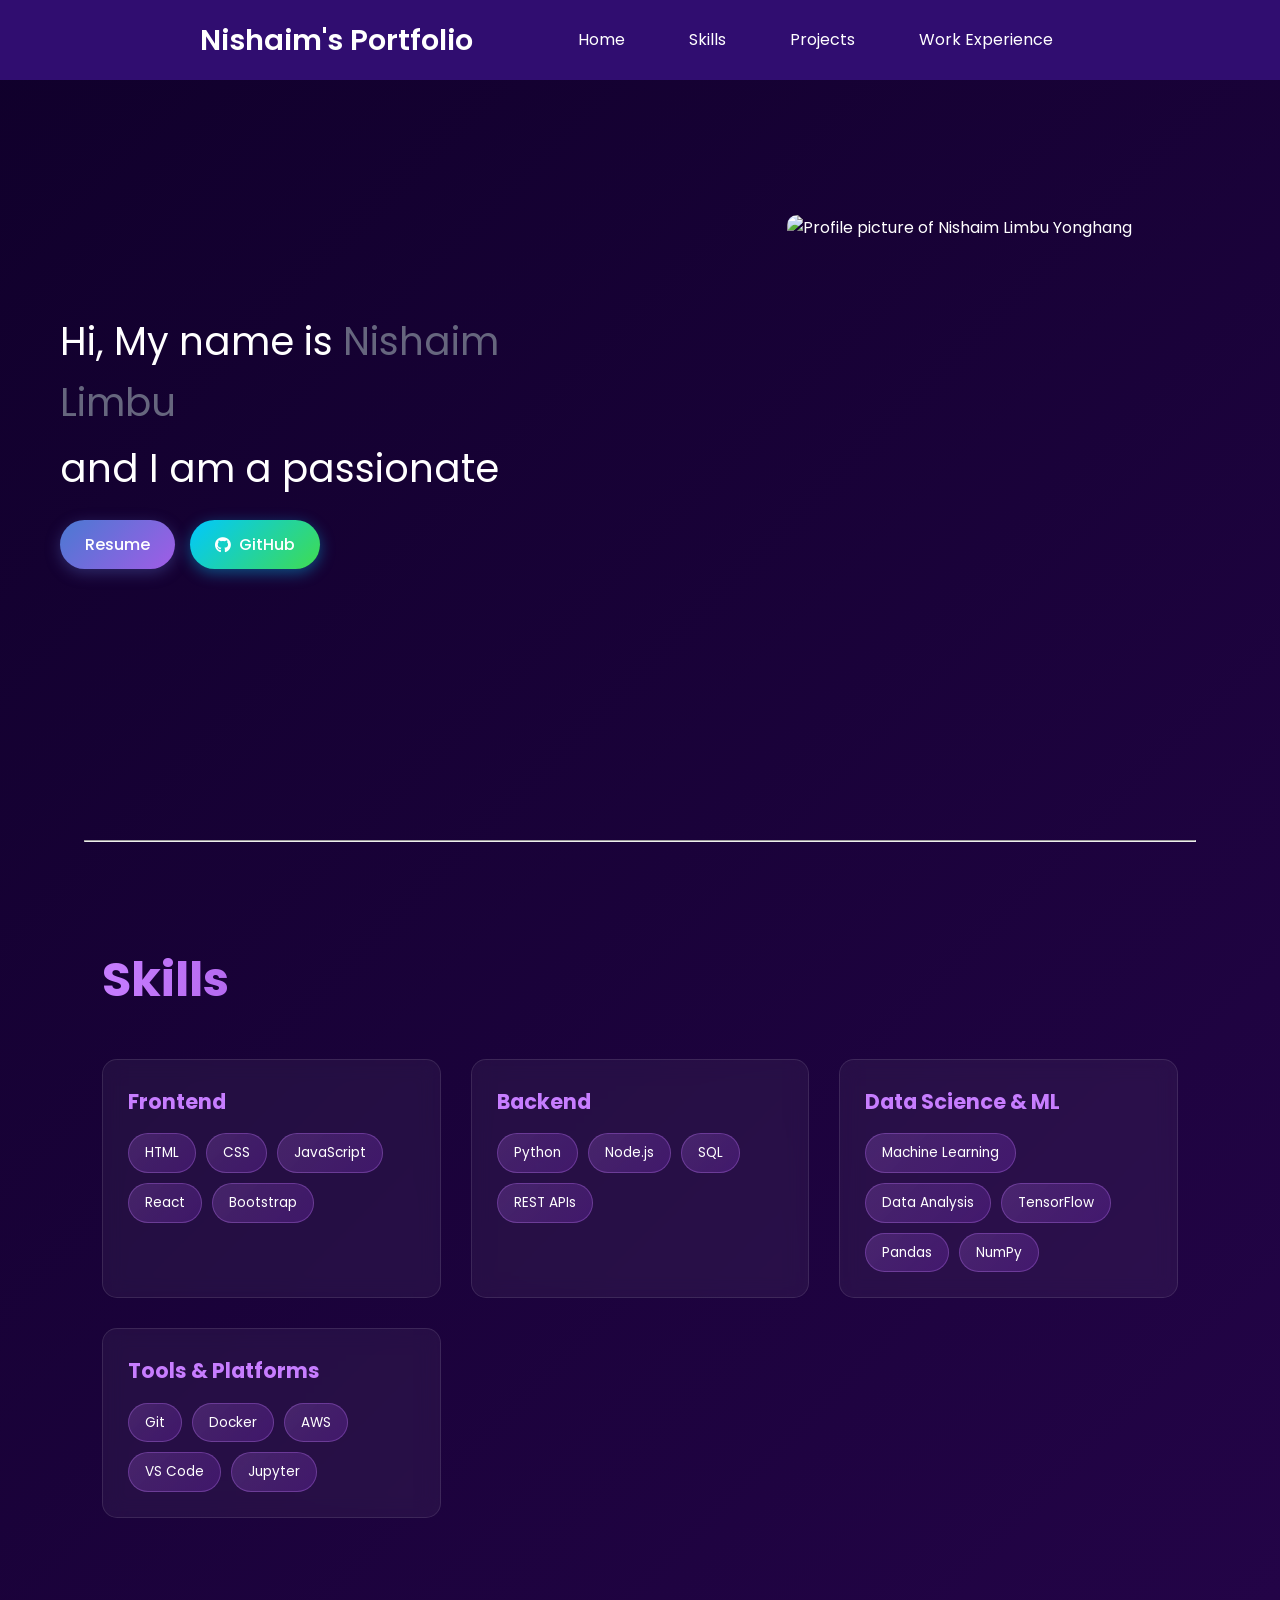
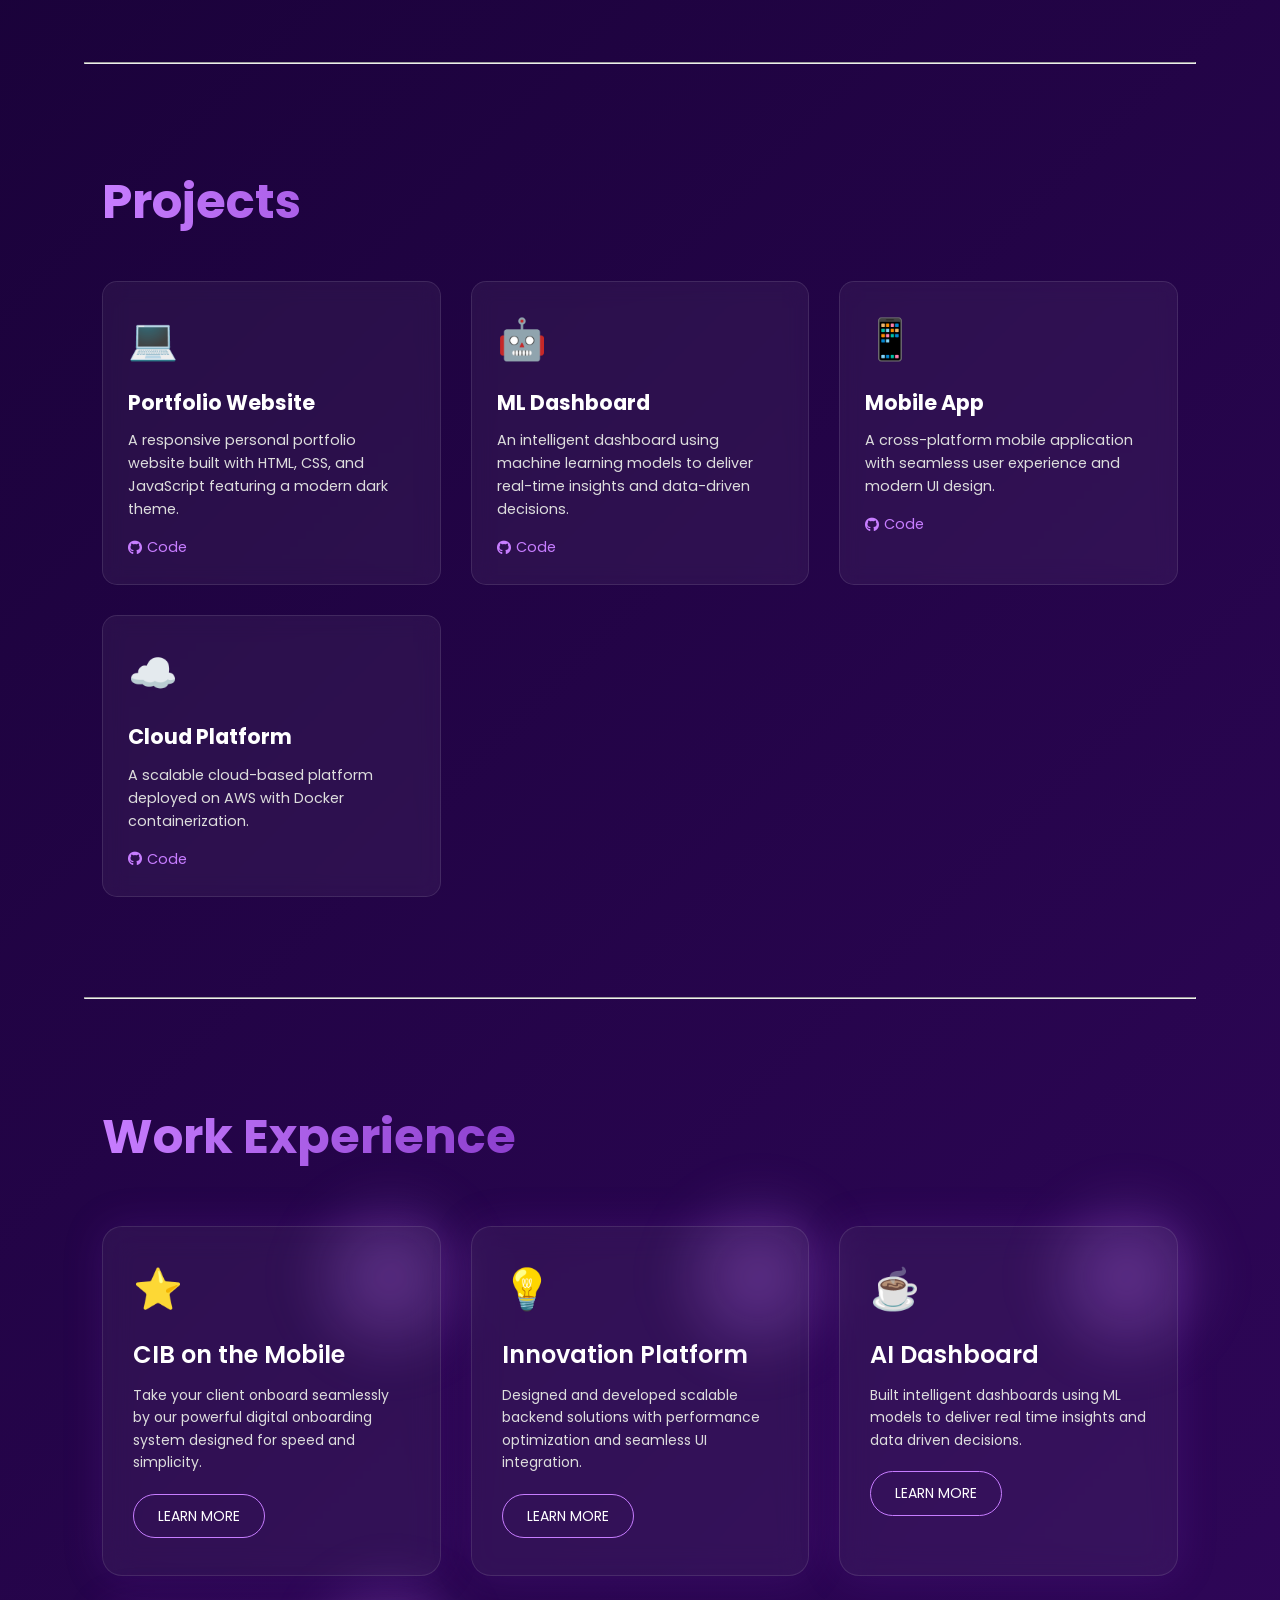
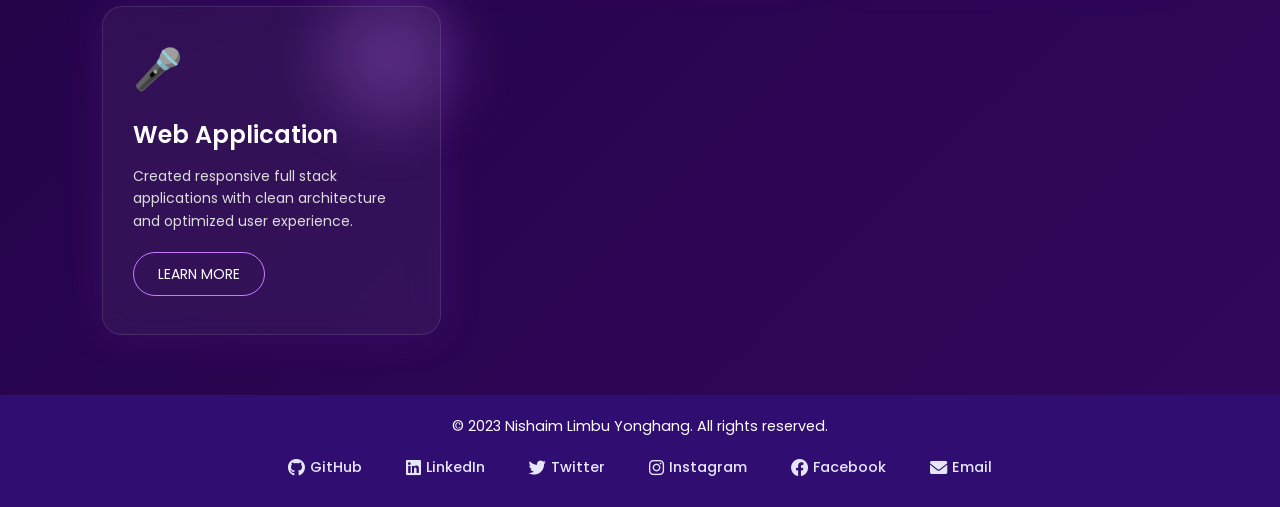
==== Portfolio/index.html @ 41212354 "Add files via upload" ====
<!DOCTYPE html>
<html lang="en">

<head>
    <meta charset="UTF-8">
    <meta name="viewport" content="width=device-width, initial-scale=1.0">
    <title>Nishaim Limbu Yonghang - Portfolio</title>
    <link rel="preconnect" href="https://fonts.googleapis.com">
    <link rel="preconnect" href="https://fonts.gstatic.com" crossorigin>
    <link href="https://fonts.googleapis.com/css2?family=Poppins:wght@400;600&display=swap" rel="stylesheet">
    <link rel="stylesheet" href="https://cdnjs.cloudflare.com/ajax/libs/font-awesome/6.0.0/css/all.min.css">
    <link rel="stylesheet" href="style.css">
</head>

<body>
    <header>
        <nav>
            <div class="left">Nishaim's Portfolio</div>
            <div class="right">
                <button class="hamburger" aria-label="Toggle navigation menu">
                    <span></span>
                    <span></span>
                    <span></span>
                </button>
                <ul class="nav-menu">
                    <li><a href="#home">Home</a></li>
                    <li><a href="#skills">Skills</a></li>
                    <li><a href="#projects">Projects</a></li>
                    <li><a href="#work">Work Experience</a></li>
                </ul>
            </div>
        </nav>
    </header>
    <main>
        <section id="home" class="firstSection">
            <div class="leftSection">
                <div class="introText">
                    Hi, My name is <span class="txtcolor">Nishaim Limbu</span>
                    <span class="passionate-text">and I am a passionate</span>
                    <span id="element"></span>
                    <div class="button">
                        <a href="resume.pdf" download class="btn resume-btn">Resume</a>
                        <a href="https://github.com/NishaimLimbu" target="_blank" class="btn github-btn">
                            <i class="fab fa-github"></i> GitHub
                        </a>
                    </div>
                </div>
            </div>
            <div class="rightSection">
                <img src="image.png" alt="Profile picture of Nishaim Limbu Yonghang" loading="lazy">
            </div>
        </section>
        <hr>
        <section id="skills" class="skillsSection">
            <h1 class="section-title">Skills</h1>
            <div class="skills-container">
                <div class="skill-category">
                    <h3>Frontend</h3>
                    <div class="skill-tags">
                        <span class="skill-tag">HTML</span>
                        <span class="skill-tag">CSS</span>
                        <span class="skill-tag">JavaScript</span>
                        <span class="skill-tag">React</span>
                        <span class="skill-tag">Bootstrap</span>
                    </div>
                </div>
                <div class="skill-category">
                    <h3>Backend</h3>
                    <div class="skill-tags">
                        <span class="skill-tag">Python</span>
                        <span class="skill-tag">Node.js</span>
                        <span class="skill-tag">SQL</span>
                        <span class="skill-tag">REST APIs</span>
                    </div>
                </div>
                <div class="skill-category">
                    <h3>Data Science & ML</h3>
                    <div class="skill-tags">
                        <span class="skill-tag">Machine Learning</span>
                        <span class="skill-tag">Data Analysis</span>
                        <span class="skill-tag">TensorFlow</span>
                        <span class="skill-tag">Pandas</span>
                        <span class="skill-tag">NumPy</span>
                    </div>
                </div>
                <div class="skill-category">
                    <h3>Tools & Platforms</h3>
                    <div class="skill-tags">
                        <span class="skill-tag">Git</span>
                        <span class="skill-tag">Docker</span>
                        <span class="skill-tag">AWS</span>
                        <span class="skill-tag">VS Code</span>
                        <span class="skill-tag">Jupyter</span>
                    </div>
                </div>
            </div>
        </section>
        <hr>
        <section id="projects" class="projectsSection">
            <h1 class="section-title">Projects</h1>
            <div class="projects-grid">
                <div class="project-card">
                    <div class="project-icon">💻</div>
                    <h3>Portfolio Website</h3>
                    <p>A responsive personal portfolio website built with HTML, CSS, and JavaScript featuring a modern
                        dark theme.</p>
                    <div class="project-links">
                        <a href="https://github.com/NishaimLimbu" target="_blank"><i class="fab fa-github"></i> Code</a>
                    </div>
                </div>
                <div class="project-card">
                    <div class="project-icon">🤖</div>
                    <h3>ML Dashboard</h3>
                    <p>An intelligent dashboard using machine learning models to deliver real-time insights and
                        data-driven decisions.</p>
                    <div class="project-links">
                        <a href="https://github.com/NishaimLimbu" target="_blank"><i class="fab fa-github"></i> Code</a>
                    </div>
                </div>
                <div class="project-card">
                    <div class="project-icon">📱</div>
                    <h3>Mobile App</h3>
                    <p>A cross-platform mobile application with seamless user experience and modern UI design.</p>
                    <div class="project-links">
                        <a href="https://github.com/NishaimLimbu" target="_blank"><i class="fab fa-github"></i> Code</a>
                    </div>
                </div>
                <div class="project-card">
                    <div class="project-icon">☁️</div>
                    <h3>Cloud Platform</h3>
                    <p>A scalable cloud-based platform deployed on AWS with Docker containerization.</p>
                    <div class="project-links">
                        <a href="https://github.com/NishaimLimbu" target="_blank"><i class="fab fa-github"></i> Code</a>
                    </div>
                </div>
            </div>
        </section>
        <hr>
        <section id="work" class="workSection">
            <h1 class="work-title">Work Experience</h1>
            <div class="container">
                <div class="card">
                    <div class="icon">⭐</div>
                    <h2>CIB on the Mobile</h2>
                    <p>Take your client onboard seamlessly by our powerful digital onboarding system designed for speed
                        and simplicity.</p>
                    <a href="#" class="btn-card">LEARN MORE</a>
                </div>
                <div class="card">
                    <div class="icon">💡</div>
                    <h2>Innovation Platform</h2>
                    <p>Designed and developed scalable backend solutions with performance optimization and seamless UI
                        integration.</p>
                    <a href="#" class="btn-card">LEARN MORE</a>
                </div>
                <div class="card">
                    <div class="icon">☕</div>
                    <h2>AI Dashboard</h2>
                    <p>Built intelligent dashboards using ML models to deliver real time insights and data driven
                        decisions.</p>
                    <a href="#" class="btn-card">LEARN MORE</a>
                </div>
                <div class="card">
                    <div class="icon">🎤</div>
                    <h2>Web Application</h2>
                    <p>Created responsive full stack applications with clean architecture and optimized user experience.
                    </p>
                    <a href="#" class="btn-card">LEARN MORE</a>
                </div>
            </div>
        </section>
    </main>
    <footer>
        <div class="footer-content">
            <p>&copy; 2023 Nishaim Limbu Yonghang. All rights reserved.</p>
            <div class="social-links">
                <a href="https://github.com/NishaimLimbu" target="_blank" aria-label="GitHub"><i
                        class="fab fa-github"></i> <span>GitHub</span></a>
                <a href="https://www.linkedin.com/in/nishaim-limbu" target="_blank" aria-label="LinkedIn"><i
                        class="fab fa-linkedin"></i> <span>LinkedIn</span></a>
                <a href="https://twitter.com/nishaim_limbu" target="_blank" aria-label="Twitter"><i
                        class="fab fa-twitter"></i> <span>Twitter</span></a>
                <a href="https://www.instagram.com/nishaim_limbu" target="_blank" aria-label="Instagram"><i
                        class="fab fa-instagram"></i> <span>Instagram</span></a>
                <a href="https://www.facebook.com/shaming.nishaim" target="_blank" aria-label="Facebook"><i
                        class="fab fa-facebook"></i> <span>Facebook</span></a>
                <a href="mailto:itsnishaim@gmail.com" aria-label="Email"><i class="fas fa-envelope"></i>
                    <span>Email</span></a>
            </div>
        </div>
    </footer>

    <script src="https://unpkg.com/typed.js@3.0.0/dist/typed.umd.js"></script>
    <script>
        // Typed.js initialization
        var typed = new Typed('#element', {
            strings: ['Web Developer', 'Data Analyst', 'Data Scientist', 'ML Developer'],
            loop: true,
            typeSpeed: 50,
        });

        // Hamburger menu toggle
        const hamburger = document.querySelector('.hamburger');
        const navMenu = document.querySelector('.nav-menu');
        hamburger.addEventListener('click', () => {
            navMenu.classList.toggle('active');
            hamburger.classList.toggle('active');
        });

        // Floating particles
        for (let i = 0; i < 40; i++) {
            let particle = document.createElement("div");
            particle.classList.add("particle");
            particle.style.left = Math.random() * 100 + "vw";
            particle.style.top = Math.random() * 100 + "vh";
            particle.style.animationDuration = (5 + Math.random() * 5) + "s";
            particle.style.opacity = Math.random();
            document.body.appendChild(particle);
        }
    </script>
</body>

</html>
---- Portfolio/style.css ----
* {
    margin: 0;
    padding: 0;
    box-sizing: border-box;
}

body {
    font-family: 'Poppins', sans-serif;
    background: linear-gradient(-45deg, #0f001f, #240046, #3c096c, #10002b);
    background-size: 400% 400%;
    animation: gradientMove 10s ease infinite;
    color: #ffffff;
    line-height: 1.6;
    display: flex;
    flex-direction: column;
    min-height: 100vh;
}

nav {
    background-color: #300d70;
    display: flex;
    align-items: center;
    justify-content: space-between;
    height: 80px;
    padding: 0 200px;
    position: relative;
    max-width: 100%;
    z-index: 1000;
}

nav .left {
    font-size: 1.8rem;
    font-weight: 600;
}

nav .right {
    display: flex;
    align-items: center;
}

.hamburger {
    display: none;
    flex-direction: column;
    cursor: pointer;
    background: none;
    border: none;
    padding: 10px;
    z-index: 1001;
}

.hamburger span {
    width: 25px;
    height: 3px;
    background-color: white;
    margin: 3px 0;
    transition: 0.3s;
    border-radius: 2px;
}

.nav-menu {
    display: flex;
    list-style: none;
    padding: 0;
    gap: 10px;
}

.nav-menu li {
    margin: 0 15px;
}

.nav-menu li a {
    text-decoration: none;
    color: white;
    transition: color 0.3s ease;
    font-size: 1rem;
    padding: 8px 12px;
    border-radius: 5px;
}

.nav-menu li a:hover {
    color: lavender;
    background-color: rgba(255, 255, 255, 0.1);
}

main {
    flex-grow: 1;
}

.firstSection {
    display: flex;
    align-items: center;
    justify-content: space-between;
    min-height: 80vh;
    padding: 40px 60px;
}

.leftSection {
    width: 45%;
    display: flex;
    justify-content: center;
    align-items: center;
}

.introText {
    font-size: 2.4rem;
    max-width: 100%;
}

.txtcolor {
    color: rgb(102, 102, 126);
}

.passionate-text {
    display: block;
    margin: 5px 0;
}

#element {
    color: #686371;
}

.introText .button {
    display: flex;
    gap: 15px;
    margin-top: 20px;
    flex-wrap: wrap;
}

.btn {
    display: inline-flex;
    align-items: center;
    justify-content: center;
    gap: 8px;
    padding: 12px 25px;
    border-radius: 30px;
    text-decoration: none;
    color: white;
    font-weight: 500;
    font-size: 1rem;
    transition: all 0.3s ease;
}

.resume-btn {
    background: linear-gradient(135deg, #4a79d2, #a15ce6);
    box-shadow: 0 4px 15px rgba(86, 105, 189, 0.4);
}

.resume-btn:hover {
    transform: translateY(-2px);
    box-shadow: 0 6px 20px rgba(102, 126, 234, 0.6);
}

.github-btn {
    background: linear-gradient(135deg, #00c8ff, #40dc50);
    box-shadow: 0 4px 15px rgba(0, 201, 255, 0.4);
}

.github-btn:hover {
    transform: translateY(-2px);
    box-shadow: 0 6px 20px rgba(0, 201, 255, 0.6);
}

.rightSection {
    display: flex;
    justify-content: center;
    align-items: center;
    width: 45%;
}

.rightSection img {
    height: 450px;
    border-radius: 10px;
    object-fit: cover;
}

footer {
    background-color: #300d70;
    padding: 20px;
    text-align: center;
    margin-top: auto;
}

.footer-content p {
    margin-bottom: 10px;
    font-size: 0.9rem;
}

.social-links {
    display: flex;
    justify-content: center;
    gap: 20px;
    flex-wrap: wrap;
}

.social-links a {
    color: lavender;
    text-decoration: none;
    font-weight: 500;
    transition: color 0.3s ease;
    display: flex;
    align-items: center;
    gap: 5px;
    padding: 8px 12px;
    border-radius: 5px;
    font-size: 0.9rem;
}

.social-links a:hover {
    color: white;
    background-color: rgba(255, 255, 255, 0.1);
}

.social-links a i {
    font-size: 1.2em;
}

main hr {
    background: #d89898;
    height: 2px;
    margin: 40px 84px;
}

/* Skills Section */
.skillsSection {
    padding: 60px 8%;
    min-height: calc(100vh - 160px);
}

.skillsSection .section-title {
    font-size: 3rem;
    margin-bottom: 40px;
    background: linear-gradient(90deg, #c77dff, #7b2cbf, #9d4edd);
    -webkit-background-clip: text;
    -webkit-text-fill-color: transparent;
    animation: fadeDown 1s ease forwards;
}

.skills-container {
    display: grid;
    grid-template-columns: repeat(auto-fit, minmax(280px, 1fr));
    gap: 30px;
    max-width: 1200px;
    margin: 0 auto;
}

.skill-category {
    padding: 25px;
    border-radius: 15px;
    background: rgba(255, 255, 255, 0.05);
    backdrop-filter: blur(10px);
    border: 1px solid rgba(255, 255, 255, 0.1);
    transition: 0.3s ease;
    animation: fadeUp 1s ease forwards;
}

.skill-category:hover {
    transform: translateY(-5px);
    box-shadow: 0 10px 30px rgba(199, 125, 255, 0.3);
}

.skill-category h3 {
    font-size: 1.3rem;
    margin-bottom: 15px;
    color: #c77dff;
}

.skill-tags {
    display: flex;
    flex-wrap: wrap;
    gap: 10px;
}

.skill-tag {
    padding: 8px 16px;
    border-radius: 20px;
    background: linear-gradient(135deg, rgba(199, 125, 255, 0.2), rgba(123, 44, 191, 0.3));
    border: 1px solid rgba(199, 125, 255, 0.3);
    font-size: 0.85rem;
    transition: all 0.3s ease;
}

.skill-tag:hover {
    background: linear-gradient(135deg, rgba(199, 125, 255, 0.4), rgba(123, 44, 191, 0.5));
    transform: scale(1.05);
}

/* Projects Section */
.projectsSection {
    padding: 60px 8%;
    min-height: calc(100vh - 160px);
}

.projectsSection .section-title {
    font-size: 3rem;
    margin-bottom: 40px;
    background: linear-gradient(90deg, #c77dff, #7b2cbf, #9d4edd);
    -webkit-background-clip: text;
    -webkit-text-fill-color: transparent;
    animation: fadeDown 1s ease forwards;
}

.projects-grid {
    display: grid;
    grid-template-columns: repeat(auto-fit, minmax(280px, 1fr));
    gap: 30px;
    max-width: 1200px;
    margin: 0 auto;
}

.project-card {
    padding: 25px;
    border-radius: 15px;
    background: rgba(255, 255, 255, 0.05);
    backdrop-filter: blur(10px);
    border: 1px solid rgba(255, 255, 255, 0.1);
    transition: 0.4s ease;
    animation: fadeUp 1s ease forwards;
}

.project-card:hover {
    transform: translateY(-10px);
    box-shadow: 0 15px 40px rgba(199, 125, 255, 0.4);
}

.project-icon {
    font-size: 2.5rem;
    margin-bottom: 15px;
}

.project-card h3 {
    font-size: 1.3rem;
    margin-bottom: 10px;
    color: #fff;
}

.project-card p {
    font-size: 0.9rem;
    color: #ddd;
    line-height: 1.6;
    margin-bottom: 15px;
}

.project-links {
    display: flex;
    gap: 15px;
}

.project-links a {
    color: #c77dff;
    text-decoration: none;
    font-size: 0.9rem;
    display: flex;
    align-items: center;
    gap: 5px;
    transition: color 0.3s ease;
}

.project-links a:hover {
    color: white;
}

/* Work Experience Section (for cards.html) */
.workSection {
    padding: 60px 8%;
    min-height: calc(100vh - 160px);
}

.workSection .work-title {
    font-size: 3rem;
    margin-bottom: 50px;
    background: linear-gradient(90deg, #c77dff, #7b2cbf, #9d4edd);
    -webkit-background-clip: text;
    -webkit-text-fill-color: transparent;
    animation: fadeDown 1s ease forwards;
}

/* Work Experience Cards */
.workSection .container {
    display: grid;
    grid-template-columns: repeat(4, 1fr);
    gap: 30px;
    max-width: 1400px;
    margin: 0 auto;
}

.workSection .card {
    position: relative;
    padding: 30px;
    border-radius: 20px;
    background: rgba(255, 255, 255, 0.05);
    backdrop-filter: blur(15px);
    border: 1px solid rgba(255, 255, 255, 0.1);
    box-shadow: 0 0 40px rgba(123, 44, 191, 0.2);
    transition: 0.4s ease;
    animation: fadeUp 1.2s ease forwards;
}

.workSection .card:hover {
    transform: translateY(-10px);
    box-shadow: 0 0 60px rgba(199, 125, 255, 0.6);
}

.workSection .card::before {
    content: "";
    position: absolute;
    width: 200px;
    height: 200px;
    background: radial-gradient(circle, rgba(199, 125, 255, 0.3), transparent 70%);
    top: -50px;
    right: -50px;
    border-radius: 50%;
    filter: blur(20px);
}

.workSection .icon {
    font-size: 40px;
    margin-bottom: 15px;
}

.workSection .card h2 {
    font-weight: 600;
    margin-bottom: 10px;
    color: #fff;
}

.workSection .card p {
    font-size: 14px;
    color: #ddd;
    line-height: 1.6;
    margin-bottom: 20px;
}

.btn-card {
    display: inline-block;
    padding: 10px 24px;
    border-radius: 30px;
    border: 1px solid #c77dff;
    text-decoration: none;
    color: white;
    font-size: 14px;
    position: relative;
    overflow: hidden;
    transition: 0.4s;
    z-index: 1;
}

.btn-card::before {
    content: "";
    position: absolute;
    width: 100%;
    height: 100%;
    background: linear-gradient(90deg, #c77dff, #7b2cbf);
    top: 0;
    left: -100%;
    transition: 0.4s;
    z-index: -1;
}

.btn-card:hover::before {
    left: 0;
}

.btn-card:hover {
    box-shadow: 0 0 20px #c77dff;
}

/* Animations */
@keyframes gradientMove {
    0% { background-position: 0% 50%; }
    50% { background-position: 100% 50%; }
    100% { background-position: 0% 50%; }
}

@keyframes fadeUp {
    from { opacity: 0; transform: translateY(30px); }
    to { opacity: 1; transform: translateY(0); }
}

@keyframes fadeDown {
    from { opacity: 0; transform: translateY(-40px); }
    to { opacity: 1; transform: translateY(0); }
}

/* Floating Particles */
.particle {
    position: fixed;
    width: 6px;
    height: 6px;
    background: #c77dff;
    border-radius: 50%;
    opacity: 0.6;
    animation: float 8s linear infinite;
    pointer-events: none;
    z-index: -1;
}

@keyframes float {
    0% { transform: translateY(0); }
    100% { transform: translateY(-100vh); }
}

/* Tablet & Mobile Responsiveness */
@media (max-width: 1024px) {
    nav {
        height: auto;
        padding: 15px 20px;
        flex-wrap: wrap;
    }

    nav .left {
        font-size: 1.2rem;
    }

    .hamburger {
        display: flex;
        position: relative;
        z-index: 1001;
    }

    .nav-menu {
        position: absolute;
        top: 100%;
        left: 0;
        width: 100%;
        background-color: #300d70;
        flex-direction: column;
        align-items: center;
        padding: 20px 0;
        transform: translateY(-150%);
        opacity: 0;
        visibility: hidden;
        transition: all 0.3s ease;
        z-index: 999;
        box-shadow: 0 5px 15px rgba(0, 0, 0, 0.3);
    }

    .nav-menu.active {
        transform: translateY(0);
        opacity: 1;
        visibility: visible;
    }

    .nav-menu li {
        margin: 10px 0;
        width: 100%;
        text-align: center;
    }

    .nav-menu li a {
        display: block;
        padding: 10px 20px;
        width: 100%;
    }

    .hamburger.active span:nth-child(1) {
        transform: rotate(-45deg) translate(-5px, 6px);
    }

    .hamburger.active span:nth-child(2) {
        opacity: 0;
    }

    .hamburger.active span:nth-child(3) {
        transform: rotate(45deg) translate(-5px, -6px);
    }

    .firstSection {
        flex-direction: column;
        min-height: auto;
        padding: 20px 20px;
        margin: 40px 20px;
    }

    .leftSection,
    .rightSection {
        width: 100%;
        margin: 30px 0;
        text-align: center;
    }

    .introText {
        font-size: 1.5rem;
        text-align: center;
    }

    .introText .passionate-text {
        display: inline;
        margin: 0;
    }

    .introText .button {
        justify-content: center;
    }

    .rightSection img {
        width: 250px;
        height: 250px;
    }

    footer {
        padding: 15px;
    }

    .footer-content p {
        font-size: 0.8rem;
    }

    .social-links {
        flex-wrap: wrap;
        gap: 10px;
    }

    .social-links a {
        padding: 8px 10px;
        font-size: 0.8rem;
    }

    .social-links a span {
        display: inline;
    }

    main hr {
        margin: 30px 20px;
    }

    .workSection,
    .skillsSection,
    .projectsSection {
        padding: 40px 5%;
    }

    .workSection .work-title,
    .skillsSection .section-title,
    .projectsSection .section-title {
        font-size: 2rem;
    }
}

/* Responsive Grid for Work Experience Cards */
@media (max-width: 1400px) {
    .workSection .container {
        grid-template-columns: repeat(3, 1fr);
    }
}

@media (max-width: 1024px) {
    .workSection .container {
        grid-template-columns: repeat(2, 1fr);
        max-width: 800px;
    }
}

@media (max-width: 768px) {
    .workSection .container {
        grid-template-columns: repeat(2, 1fr);
        gap: 20px;
    }
    
    .workSection .card {
        padding: 20px;
    }
}

/* Small Mobile Responsiveness */
@media (max-width: 480px) {
    nav {
        padding: 12px 15px;
    }

    nav .left {
        font-size: 1rem;
    }

    .firstSection {
        padding: 15px 15px;
        margin: 30px 15px;
    }

    .introText {
        font-size: 1.2rem;
    }

    .rightSection img {
        width: 200px;
        height: 200px;
    }

    .btn {
        padding: 10px 18px;
        font-size: 0.9rem;
    }

    .workSection .work-title,
    .skillsSection .section-title,
    .projectsSection .section-title {
        font-size: 1.8rem;
    }

    .workSection .container {
        grid-template-columns: 1fr;
    }

    .skills-container,
    .projects-grid {
        grid-template-columns: 1fr;
    }

    .skill-category,
    .project-card {
        padding: 20px;
    }

    .social-links {
        gap: 8px;
    }

    .social-links a {
        padding: 6px 8px;
        font-size: 0.75rem;
    }

    .social-links a i {
        font-size: 1em;
    }
}
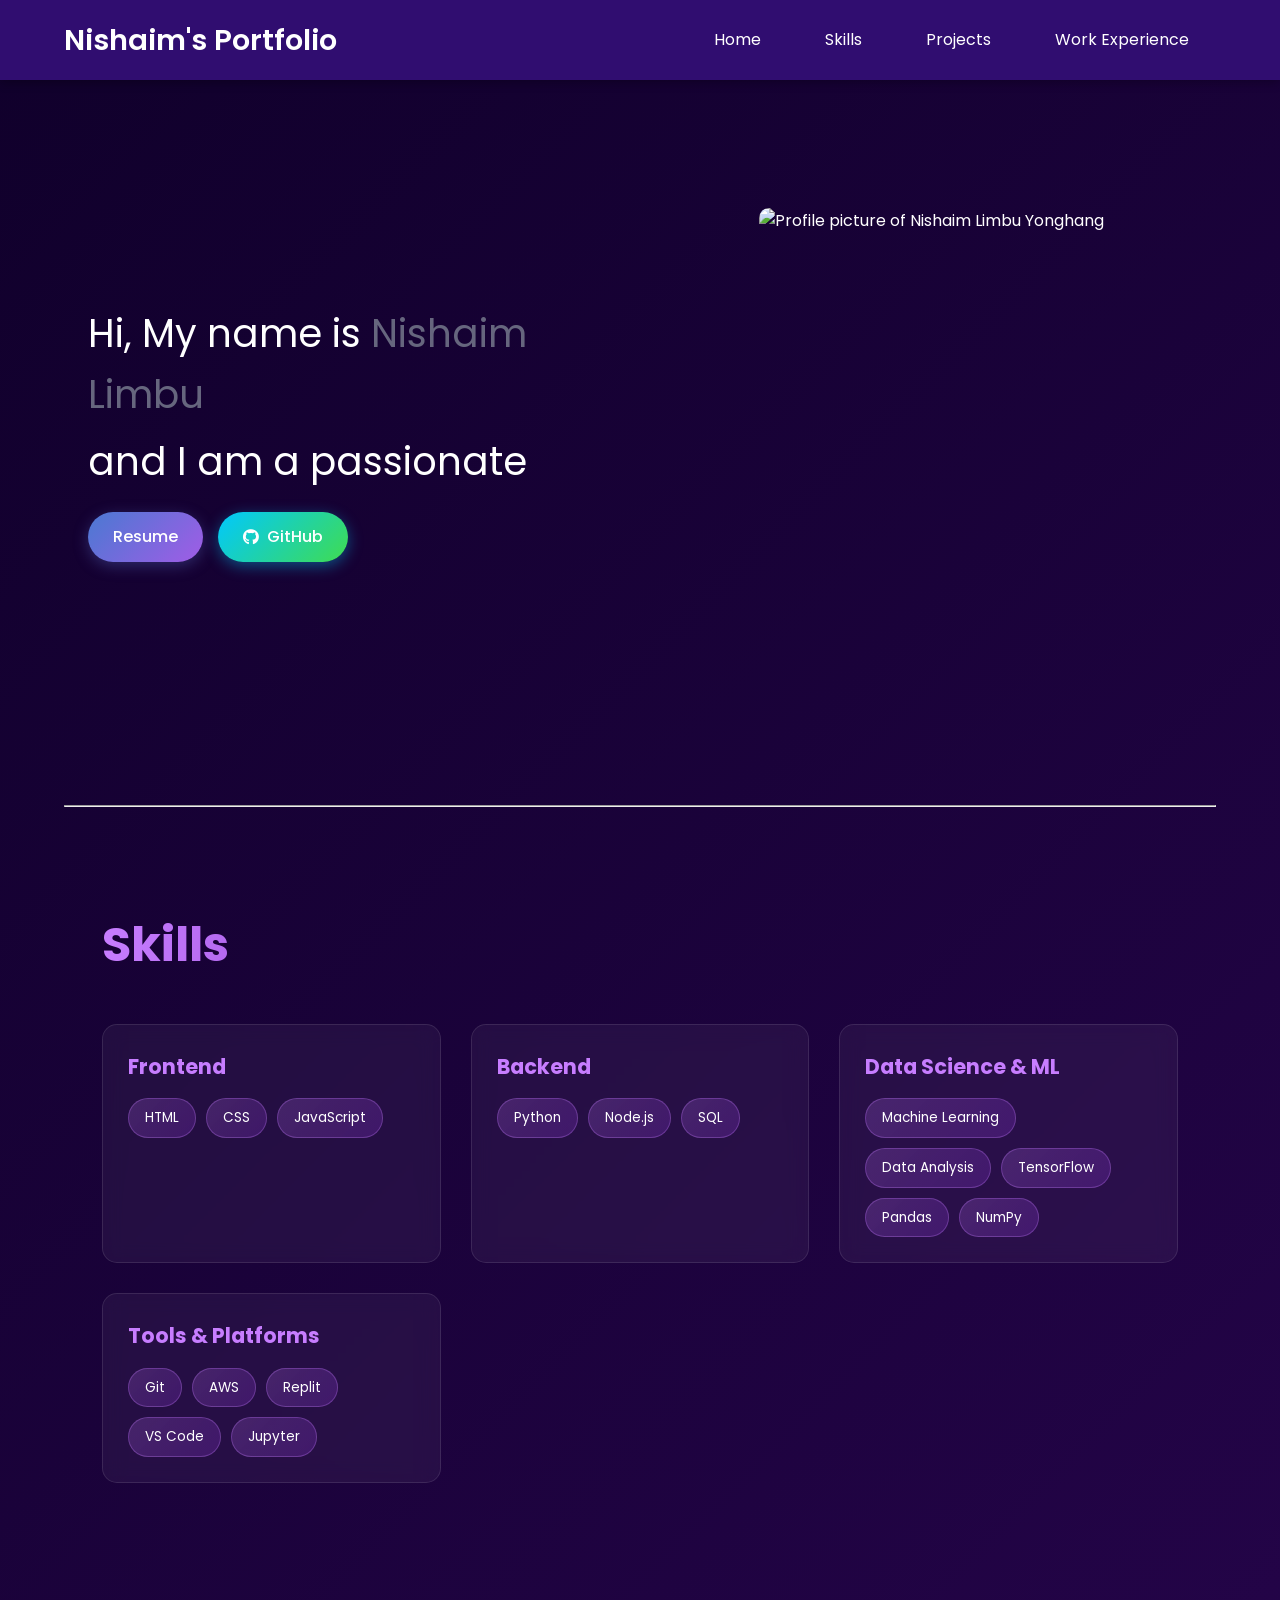
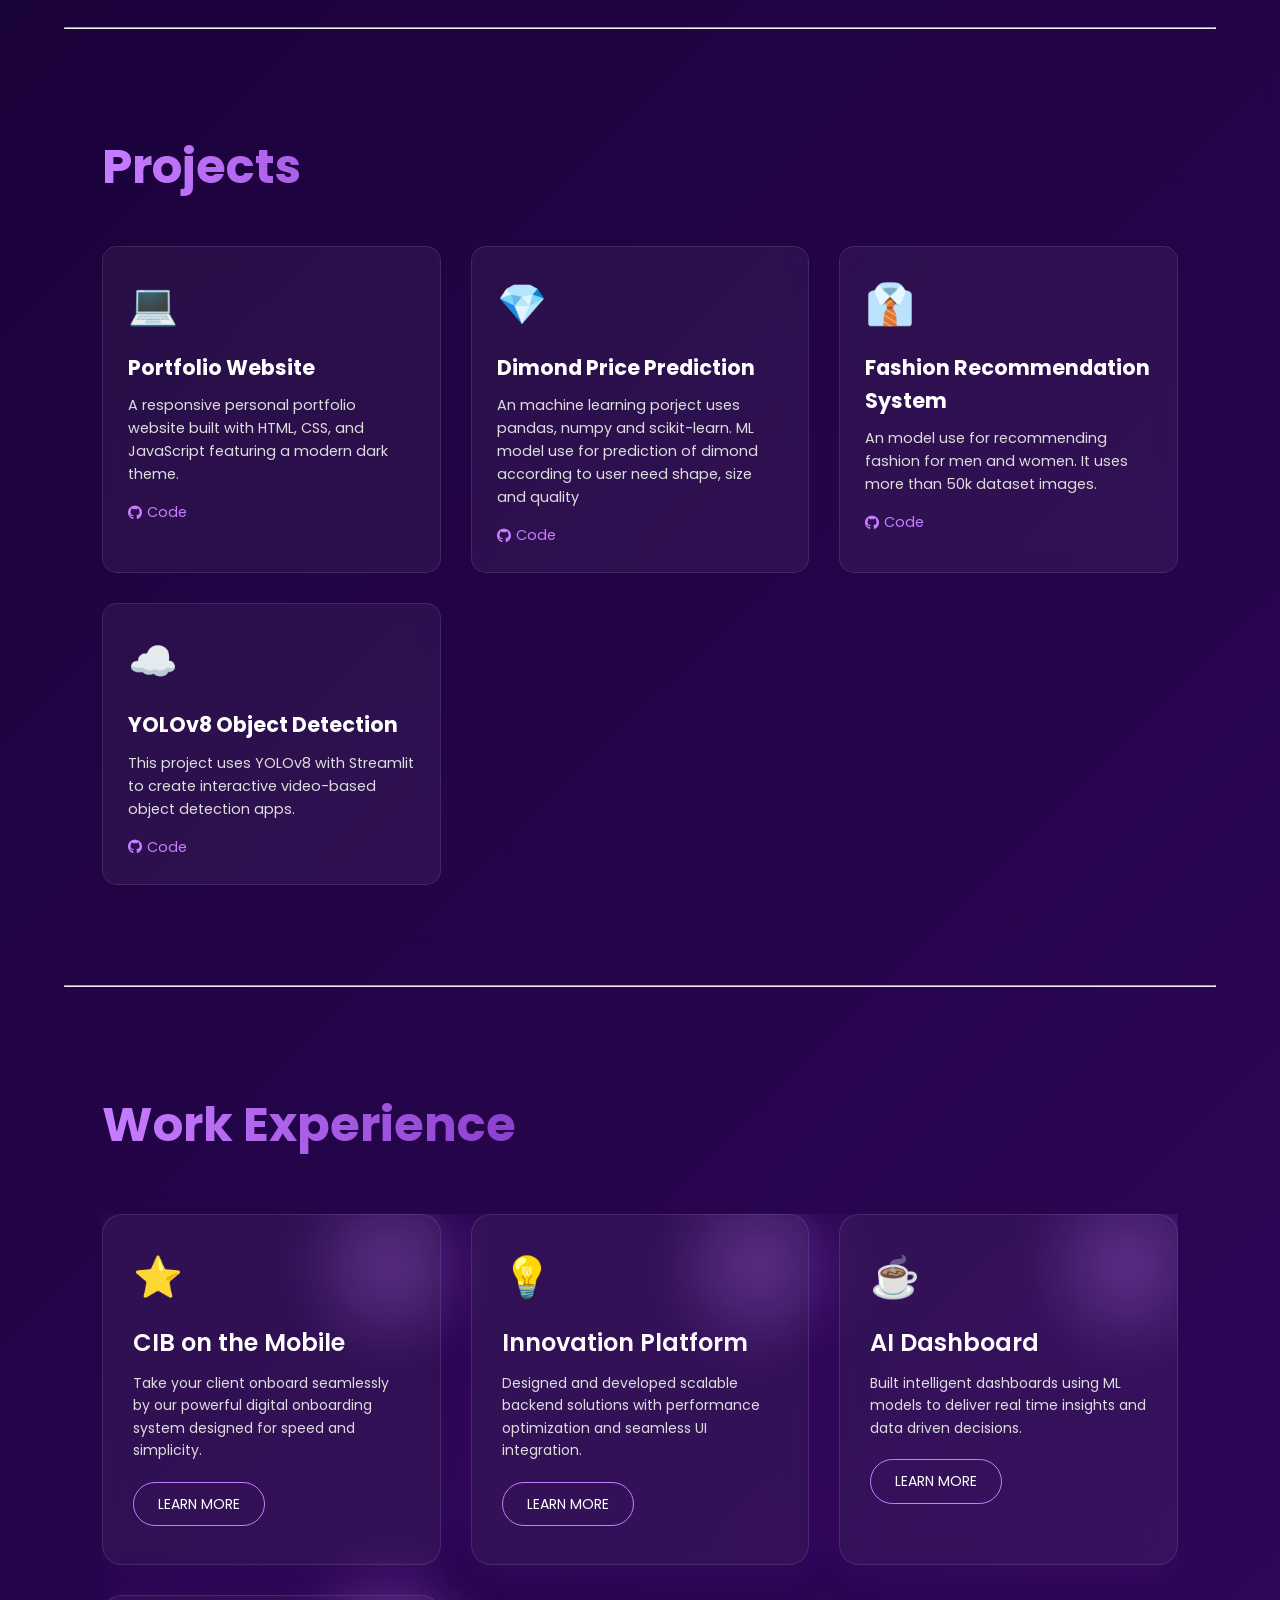
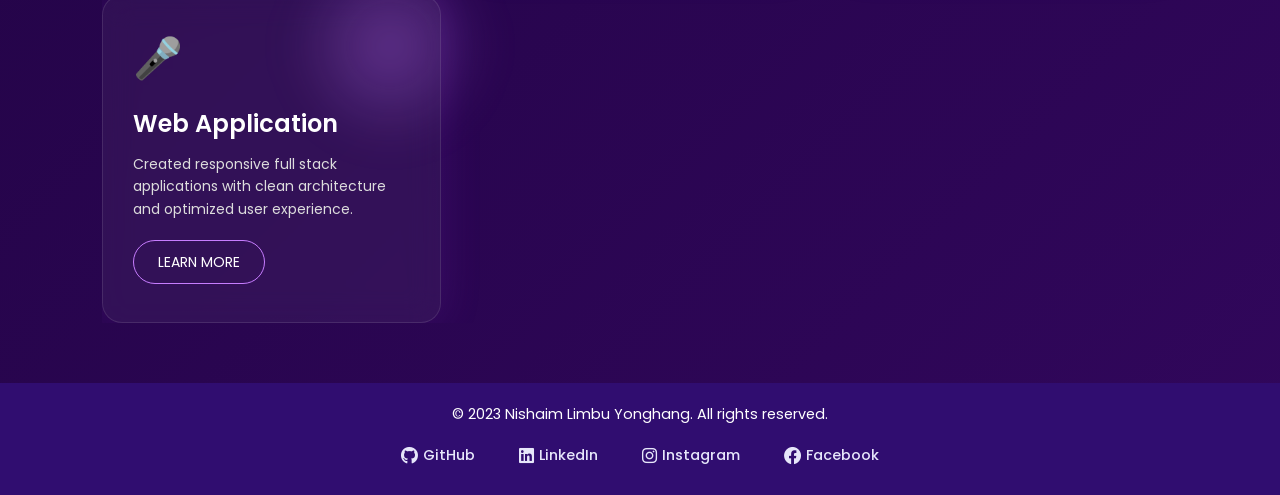
==== commit 0a007358: "Update index.html" ====
--- a/Portfolio/index.html
+++ b/Portfolio/index.html
@@ -15,7 +15,7 @@
 <body>
     <header>
         <nav>
-            <div class="left">Nishaim's Portfolio</div>
+            <div class="left"><a href="#home" class="logo">Nishaim's Portfolio</a></div>
             <div class="right">
                 <button class="hamburger" aria-label="Toggle navigation menu">
                     <span></span>
@@ -60,8 +60,6 @@
                         <span class="skill-tag">HTML</span>
                         <span class="skill-tag">CSS</span>
                         <span class="skill-tag">JavaScript</span>
-                        <span class="skill-tag">React</span>
-                        <span class="skill-tag">Bootstrap</span>
                     </div>
                 </div>
                 <div class="skill-category">
@@ -70,7 +68,6 @@
                         <span class="skill-tag">Python</span>
                         <span class="skill-tag">Node.js</span>
                         <span class="skill-tag">SQL</span>
-                        <span class="skill-tag">REST APIs</span>
                     </div>
                 </div>
                 <div class="skill-category">
@@ -87,8 +84,8 @@
                     <h3>Tools & Platforms</h3>
                     <div class="skill-tags">
                         <span class="skill-tag">Git</span>
-                        <span class="skill-tag">Docker</span>
                         <span class="skill-tag">AWS</span>
+                        <span class="skill-tag">Replit</span>
                         <span class="skill-tag">VS Code</span>
                         <span class="skill-tag">Jupyter</span>
                     </div>
@@ -109,28 +106,27 @@
                     </div>
                 </div>
                 <div class="project-card">
-                    <div class="project-icon">🤖</div>
-                    <h3>ML Dashboard</h3>
-                    <p>An intelligent dashboard using machine learning models to deliver real-time insights and
-                        data-driven decisions.</p>
-                    <div class="project-links">
-                        <a href="https://github.com/NishaimLimbu" target="_blank"><i class="fab fa-github"></i> Code</a>
-                    </div>
-                </div>
-                <div class="project-card">
-                    <div class="project-icon">📱</div>
-                    <h3>Mobile App</h3>
-                    <p>A cross-platform mobile application with seamless user experience and modern UI design.</p>
-                    <div class="project-links">
-                        <a href="https://github.com/NishaimLimbu" target="_blank"><i class="fab fa-github"></i> Code</a>
+                    <div class="project-icon">💎</div>
+                    <h3>Dimond Price Prediction</h3>
+                    <p>An machine learning porject uses pandas, numpy and scikit-learn. ML model use for prediction of dimond according to user need shape, size and quality</p>
+                    <div class="project-links">
+                        <a href="https://github.com/NishaimLimbu/Diamond_Price_Prediction" target="_blank"><i class="fab fa-github"></i> Code</a>
+                    </div>
+                </div>
+                <div class="project-card">
+                    <div class="project-icon">👔</div>
+                    <h3>Fashion Recommendation System</h3>
+                    <p>An model use for recommending fashion for men and women. It uses more than 50k dataset images.</p>
+                    <div class="project-links">
+                        <a href="https://github.com/NishaimLimbu/Fashion-recommendation-system" target="_blank"><i class="fab fa-github"></i> Code</a>
                     </div>
                 </div>
                 <div class="project-card">
                     <div class="project-icon">☁️</div>
-                    <h3>Cloud Platform</h3>
-                    <p>A scalable cloud-based platform deployed on AWS with Docker containerization.</p>
-                    <div class="project-links">
-                        <a href="https://github.com/NishaimLimbu" target="_blank"><i class="fab fa-github"></i> Code</a>
+                    <h3>YOLOv8 Object Detection</h3>
+                    <p>This project uses YOLOv8 with Streamlit to create interactive video-based object detection apps.</p>
+                    <div class="project-links">
+                        <a href="https://github.com/NishaimLimbu/YOLOv8_project" target="_blank"><i class="fab fa-github"></i> Code</a>
                     </div>
                 </div>
             </div>
@@ -176,16 +172,12 @@
             <div class="social-links">
                 <a href="https://github.com/NishaimLimbu" target="_blank" aria-label="GitHub"><i
                         class="fab fa-github"></i> <span>GitHub</span></a>
-                <a href="https://www.linkedin.com/in/nishaim-limbu" target="_blank" aria-label="LinkedIn"><i
-                        class="fab fa-linkedin"></i> <span>LinkedIn</span></a>
-                <a href="https://twitter.com/nishaim_limbu" target="_blank" aria-label="Twitter"><i
-                        class="fab fa-twitter"></i> <span>Twitter</span></a>
-                <a href="https://www.instagram.com/nishaim_limbu" target="_blank" aria-label="Instagram"><i
+                <a href="https://www.linkedin.com/in/nishaim-limbu-yonghang-9909153b5" target="_blank"
+                    aria-label="LinkedIn"><i class="fab fa-linkedin"></i> <span>LinkedIn</span></a>
+                <a href="https://www.instagram.com/shaming.limbu/" target="_blank" aria-label="Instagram"><i
                         class="fab fa-instagram"></i> <span>Instagram</span></a>
                 <a href="https://www.facebook.com/shaming.nishaim" target="_blank" aria-label="Facebook"><i
                         class="fab fa-facebook"></i> <span>Facebook</span></a>
-                <a href="mailto:itsnishaim@gmail.com" aria-label="Email"><i class="fas fa-envelope"></i>
-                    <span>Email</span></a>
             </div>
         </div>
     </footer>
@@ -202,9 +194,18 @@
         // Hamburger menu toggle
         const hamburger = document.querySelector('.hamburger');
         const navMenu = document.querySelector('.nav-menu');
+
         hamburger.addEventListener('click', () => {
             navMenu.classList.toggle('active');
             hamburger.classList.toggle('active');
+        });
+
+        // Close mobile menu when clicking a nav link
+        document.querySelectorAll('.nav-menu li a').forEach(link => {
+            link.addEventListener('click', () => {
+                navMenu.classList.remove('active');
+                hamburger.classList.remove('active');
+            });
         });
 
         // Floating particles
@@ -220,4 +221,4 @@
     </script>
 </body>
 
-</html>+</html>
--- a/Portfolio/style.css
+++ b/Portfolio/style.css
@@ -2,6 +2,11 @@
     margin: 0;
     padding: 0;
     box-sizing: border-box;
+}
+
+html, body {
+    max-width: 100%;
+    overflow-x: hidden;
 }
 
 body {
@@ -14,6 +19,7 @@
     display: flex;
     flex-direction: column;
     min-height: 100vh;
+    width: 100%;
 }
 
 nav {
@@ -22,10 +28,26 @@
     align-items: center;
     justify-content: space-between;
     height: 80px;
-    padding: 0 200px;
-    position: relative;
+    padding: 0 clamp(20px, 5vw, 200px);
+    position: fixed;
+    top: 0;
+    width: 100%;
+    z-index: 1000;
     max-width: 100%;
-    z-index: 1000;
+    box-shadow: 0 2px 10px rgba(0, 0, 0, 0.3);
+}
+
+/* Logo Styles */
+nav .left .logo {
+    text-decoration: none;
+    color: white;
+    font-size: 1.8rem;
+    font-weight: 600;
+    transition: color 0.3s ease;
+}
+
+nav .left .logo:hover {
+    color: lavender;
 }
 
 nav .left {
@@ -89,9 +111,10 @@
 .firstSection {
     display: flex;
     align-items: center;
-    justify-content: space-between;
-    min-height: 80vh;
-    padding: 40px 60px;
+    justify-content: center;
+    gap: 60px;
+    min-height: 85vh;
+    padding: 140px 60px 40px 60px;
 }
 
 .leftSection {
@@ -217,13 +240,14 @@
 main hr {
     background: #d89898;
     height: 2px;
-    margin: 40px 84px;
+    margin: 40px clamp(20px, 5%, 84px);
 }
 
 /* Skills Section */
 .skillsSection {
     padding: 60px 8%;
     min-height: calc(100vh - 160px);
+    scroll-margin-top: 100px;
 }
 
 .skillsSection .section-title {
@@ -232,7 +256,6 @@
     background: linear-gradient(90deg, #c77dff, #7b2cbf, #9d4edd);
     -webkit-background-clip: text;
     -webkit-text-fill-color: transparent;
-    animation: fadeDown 1s ease forwards;
 }
 
 .skills-container {
@@ -250,7 +273,6 @@
     backdrop-filter: blur(10px);
     border: 1px solid rgba(255, 255, 255, 0.1);
     transition: 0.3s ease;
-    animation: fadeUp 1s ease forwards;
 }
 
 .skill-category:hover {
@@ -288,6 +310,7 @@
 .projectsSection {
     padding: 60px 8%;
     min-height: calc(100vh - 160px);
+    scroll-margin-top: 100px;
 }
 
 .projectsSection .section-title {
@@ -296,7 +319,6 @@
     background: linear-gradient(90deg, #c77dff, #7b2cbf, #9d4edd);
     -webkit-background-clip: text;
     -webkit-text-fill-color: transparent;
-    animation: fadeDown 1s ease forwards;
 }
 
 .projects-grid {
@@ -314,7 +336,6 @@
     backdrop-filter: blur(10px);
     border: 1px solid rgba(255, 255, 255, 0.1);
     transition: 0.4s ease;
-    animation: fadeUp 1s ease forwards;
 }
 
 .project-card:hover {
@@ -363,6 +384,10 @@
 .workSection {
     padding: 60px 8%;
     min-height: calc(100vh - 160px);
+    scroll-margin-top: 100px;
+    overflow-x: hidden;
+    width: 100%;
+    max-width: 100%;
 }
 
 .workSection .work-title {
@@ -371,7 +396,6 @@
     background: linear-gradient(90deg, #c77dff, #7b2cbf, #9d4edd);
     -webkit-background-clip: text;
     -webkit-text-fill-color: transparent;
-    animation: fadeDown 1s ease forwards;
 }
 
 /* Work Experience Cards */
@@ -381,6 +405,8 @@
     gap: 30px;
     max-width: 1400px;
     margin: 0 auto;
+    width: 100%;
+    overflow-x: hidden;
 }
 
 .workSection .card {
@@ -392,7 +418,6 @@
     border: 1px solid rgba(255, 255, 255, 0.1);
     box-shadow: 0 0 40px rgba(123, 44, 191, 0.2);
     transition: 0.4s ease;
-    animation: fadeUp 1.2s ease forwards;
 }
 
 .workSection .card:hover {
@@ -497,6 +522,10 @@
 @keyframes float {
     0% { transform: translateY(0); }
     100% { transform: translateY(-100vh); }
+}
+
+html {
+    scroll-behavior: smooth;
 }
 
 /* Tablet & Mobile Responsiveness */
@@ -567,7 +596,7 @@
     .firstSection {
         flex-direction: column;
         min-height: auto;
-        padding: 20px 20px;
+        padding: 100px 20px 40px 20px;
         margin: 40px 20px;
     }
 
@@ -672,7 +701,7 @@
     }
 
     .firstSection {
-        padding: 15px 15px;
+        padding: 90px 15px 30px 15px;
         margin: 30px 15px;
     }
 
